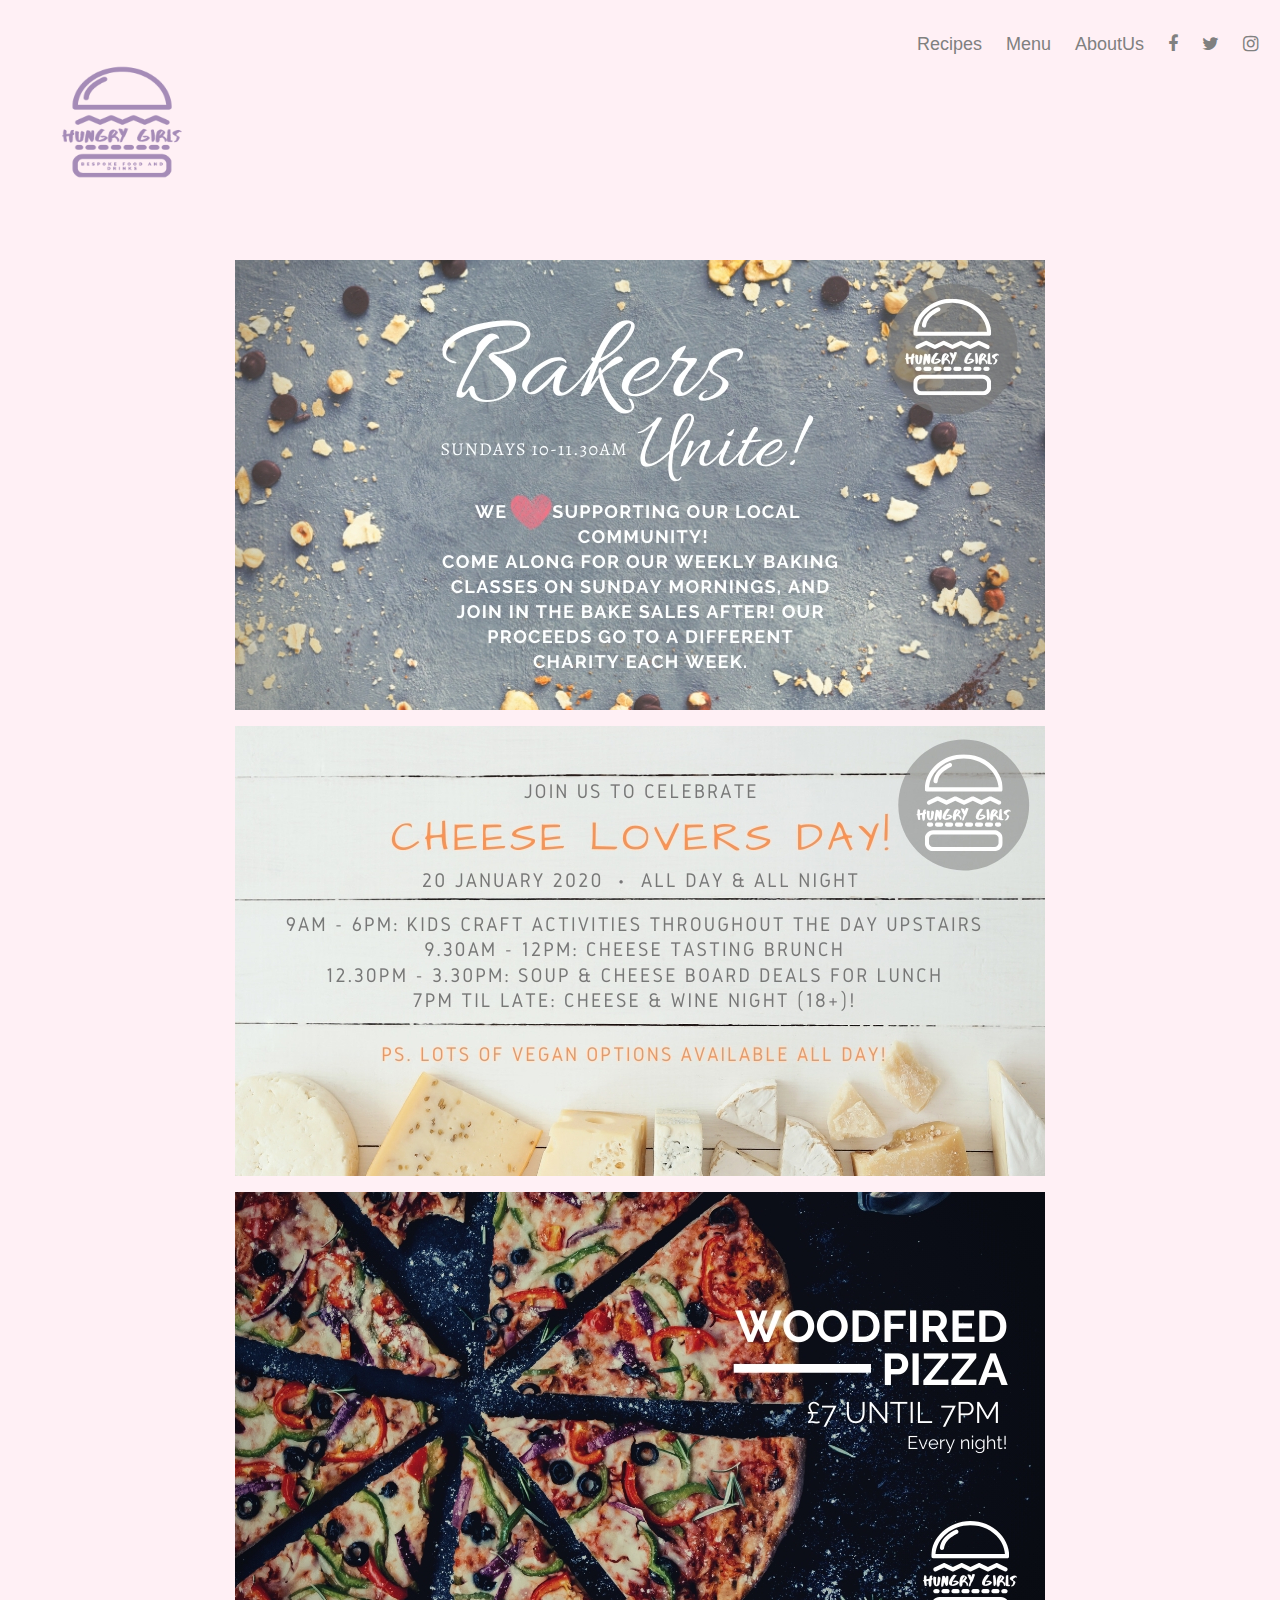
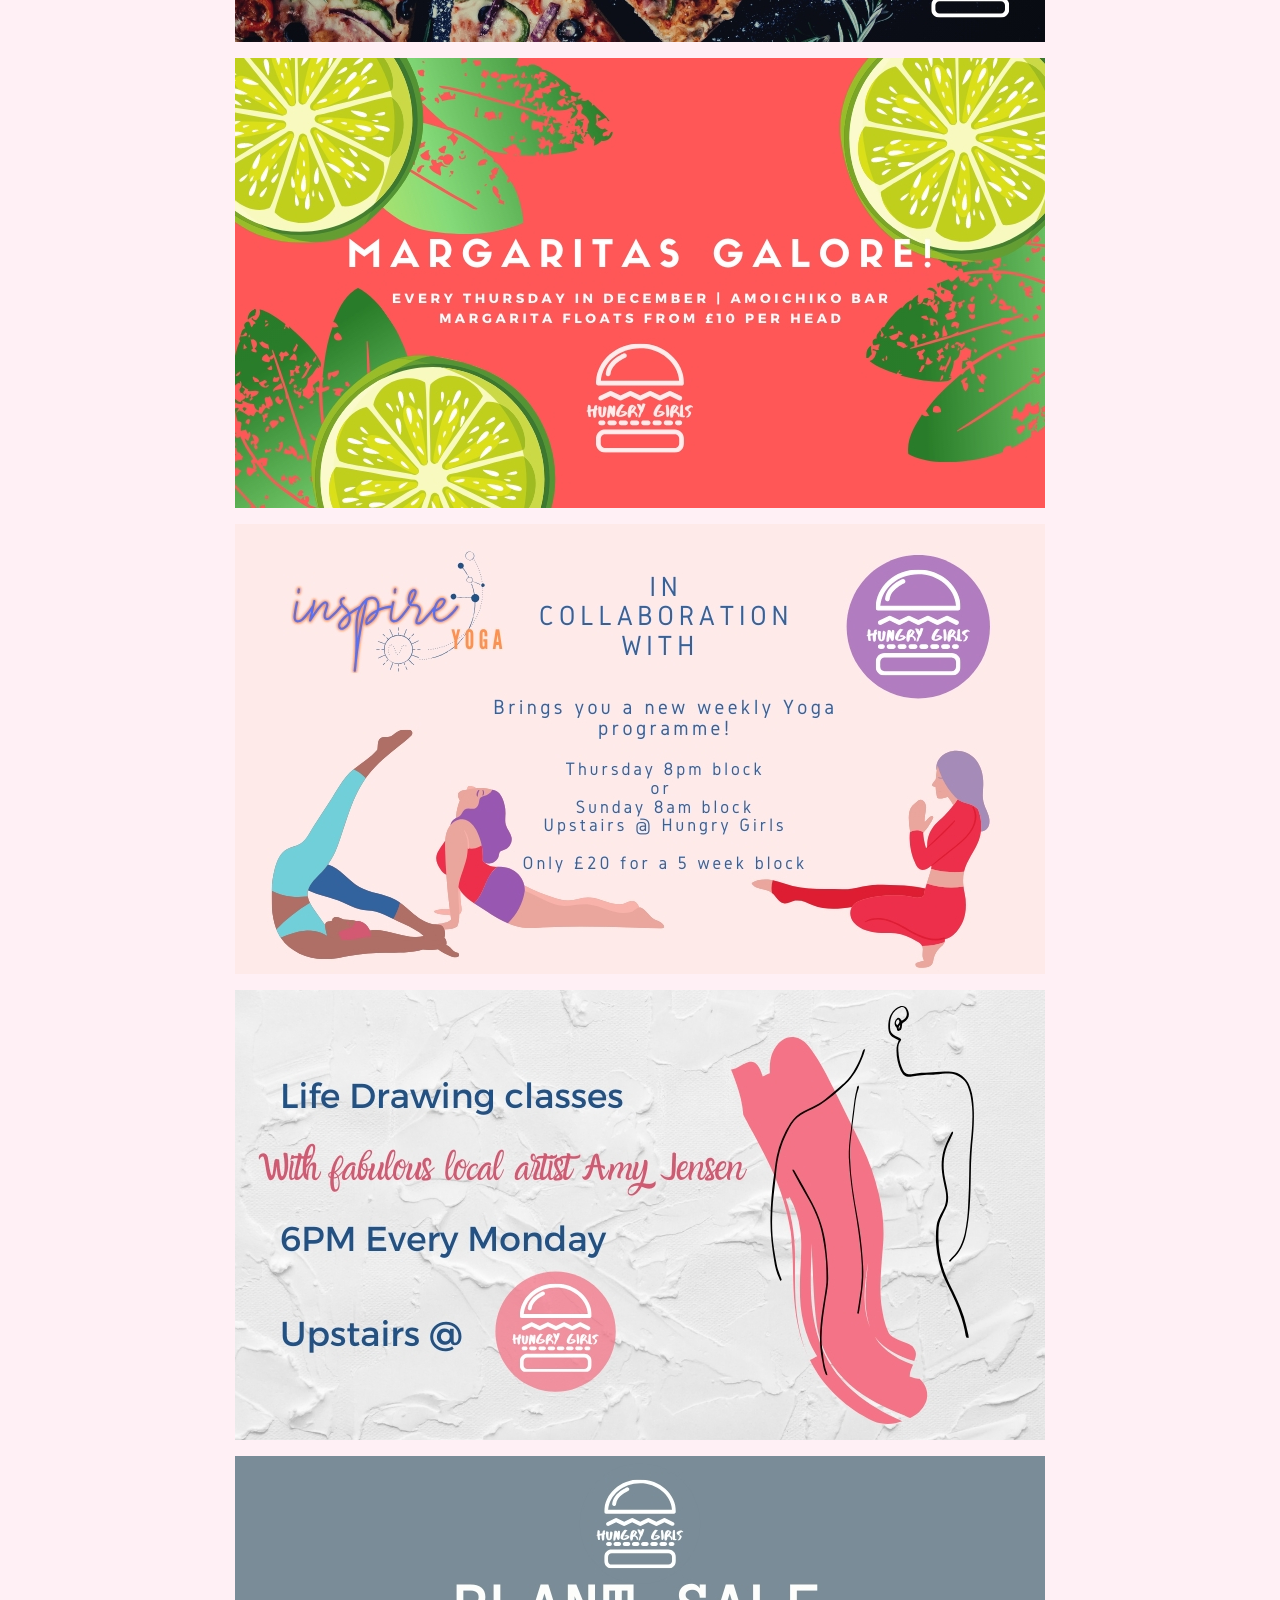
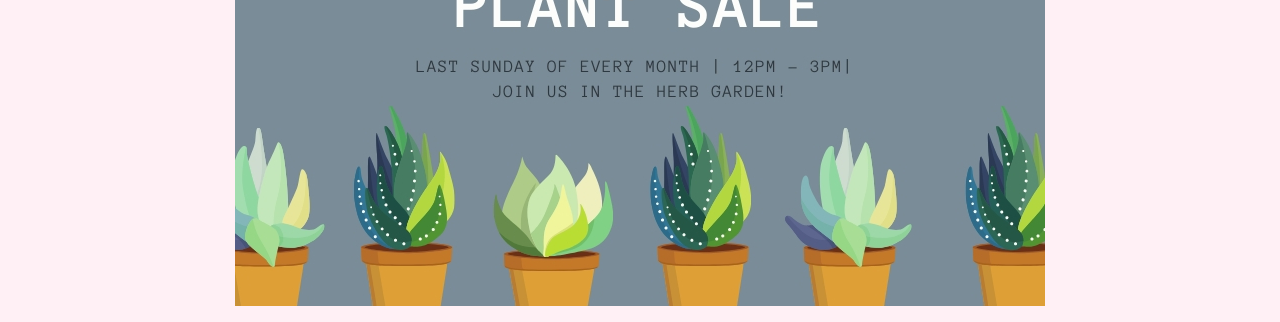
==== index.html @ 6736bfa8 "Update index.html" ====
<html>
<head>
<link rel="stylesheet" href="https://stackpath.bootstrapcdn.com/bootstrap/4.3.1/css/bootstrap.min.css" integrity="sha384-ggOyR0iXCbMQv3Xipma34MD+dH/1fQ784/j6cY/iJTQUOhcWr7x9JvoRxT2MZw1T" crossorigin="anonymous">
<link rel="stylesheet" href="css/styles.css">
</head>

<link rel="stylesheet" href="https://cdnjs.cloudflare.com/ajax/libs/font-awesome/4.7.0/css/font-awesome.min.css">


<body>

  <div class="header">
    <a href="#default" class="logo"><img src="css/logo.png" alt="logo" width="200" height="180"</a>
    <div class="header-right">
      <a href="recipes.html">Recipes</a>
      <a href="second.html">Menu</a>
      <a href="aboutus.html">AboutUs</a>
      <a href="#" class="fa fa-facebook"></a>
      <a href="#" class="fa fa-twitter"></a>
      <a href="#" class="fa fa-instagram"></a>
    </div>
  </div>





  <p></p>
    <img src="css/index1.jpg" alt="advertisment" width="810" height="450" style="display:block; margin-left: auto; margin-right: auto;">
    <p></p>
    <img src="css/index2.jpg" alt="event" width="810" height="450" style="display:block; margin-left: auto; margin-right: auto;">
    <p></p>
    <img src="css/index4.jpg" alt="event" width="810" height="450" style="display:block; margin-left: auto; margin-right: auto;">
    <p></p>
    <img src="css/index5.jpg" alt="event" width="810" height="450" style="display:block; margin-left: auto; margin-right: auto;">
    <p></p>
    <img src="css/index6.jpg" alt="event" width="810" height="450" style="display:block; margin-left: auto; margin-right: auto;">
    <p></p>
    <img src="css/index7.jpg" alt="event" width="810" height="450" style="display:block; margin-left: auto; margin-right: auto;">
    <p></p>
    <img src="css/index8.jpg" alt="event" width="810" height="450" style="display:block; margin-left: auto; margin-right: auto;">
    <p></p>





</body>
</html>
---- css/styles.css ----
.header {
    overflow: hidden;
    background-color: lavenderblush;
    padding: 20px 10px;
  }

  .center {
  display: block;
  margin-left: auto;
  margin-right: auto;
  width: 100%;
}

  .header a {
    float: left;
    color: grey;
    text-align: center;
    padding: 12px;
    text-decoration: none;
    font-size: 18px;
    line-height: 25px;
    border-radius: 4px;
  }

  .header a.logo {
    font-size: 25px;
    font-weight: bold;
  }

  .header a:hover {
    background-color: #ddd;
    color: grey;
  }

  .header a.active {
    background-color: dodgerblue;
    color: white;
  }

  .header-right {
    float: right;
  }

  @media screen and (max-width: 500px) {
    .header a {
      float: none;
      display: block;
      text-align: center;
    }

    .header-right {
      float: none;
    }
  }




  body {
    color:lavenderblush;
    background-color:lavenderblush;
    margin: 0;
    font-family: Arial, Helvetica, sans-serif;
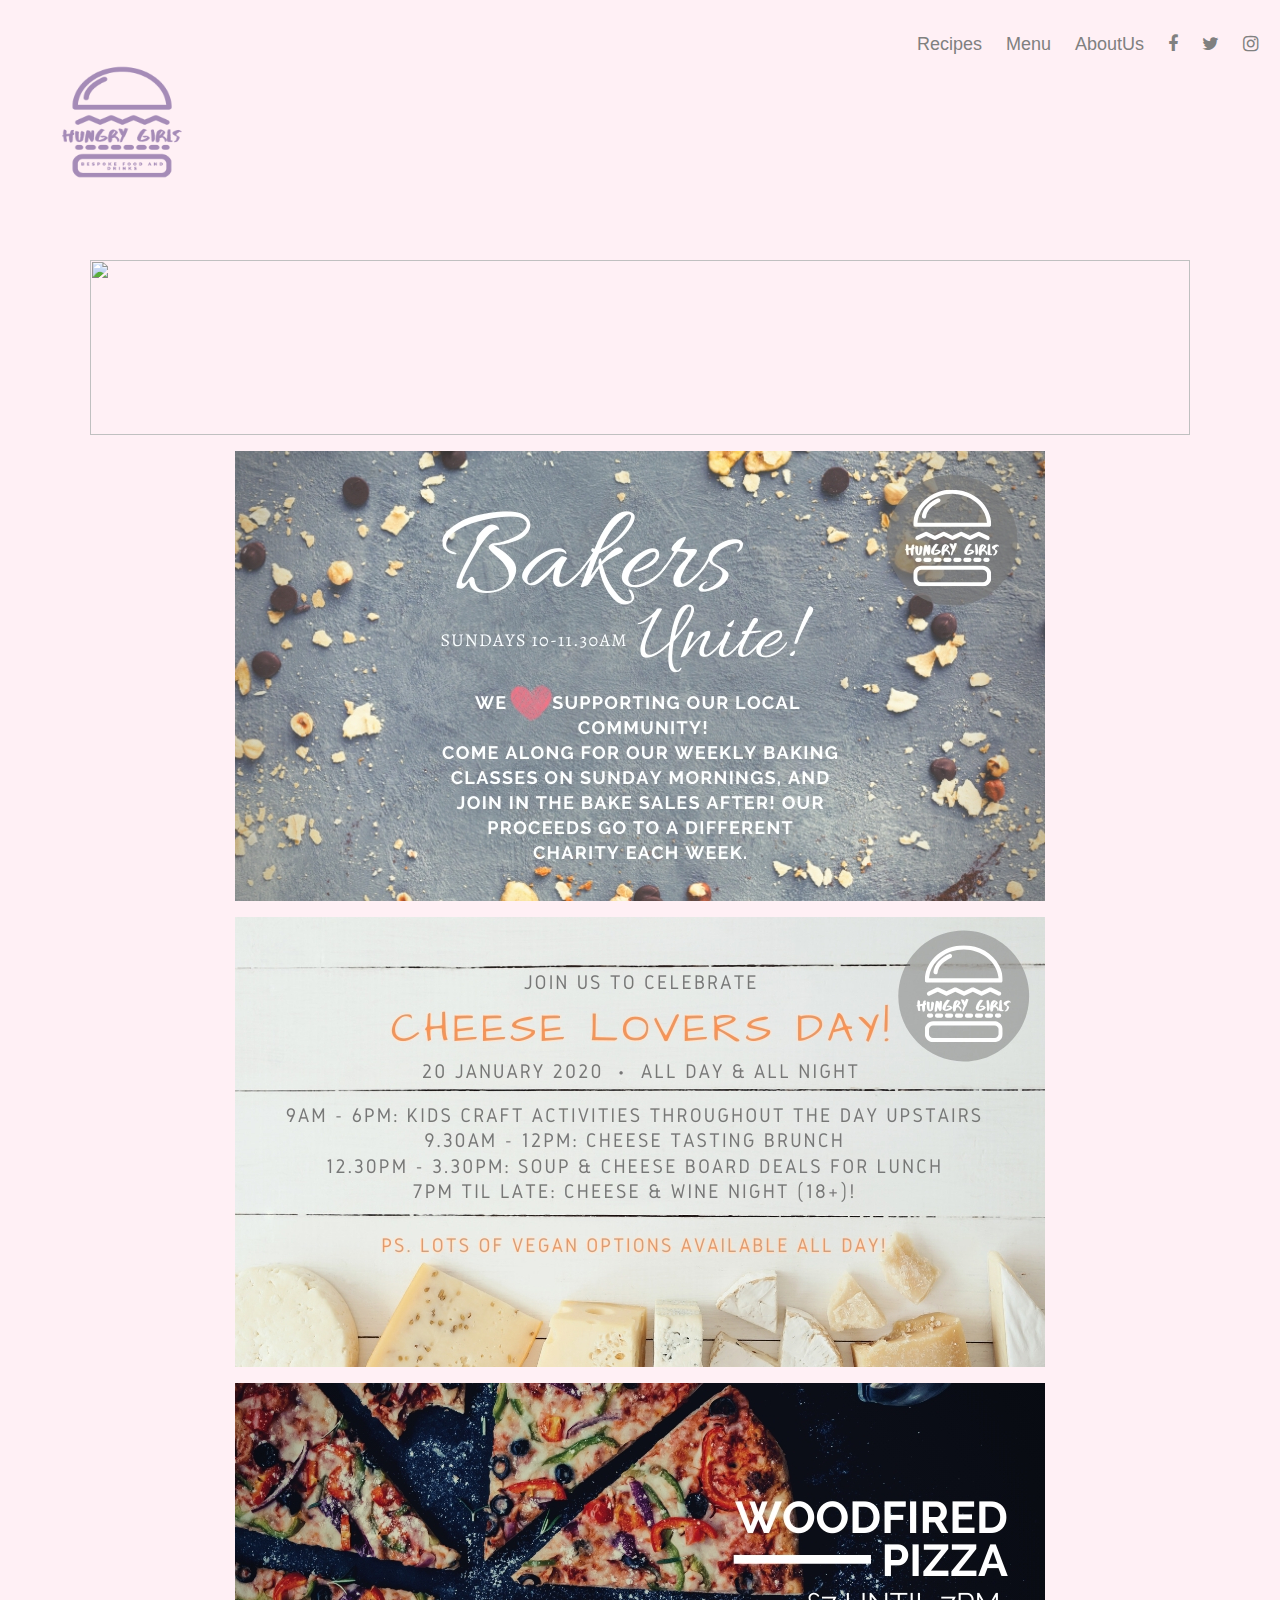
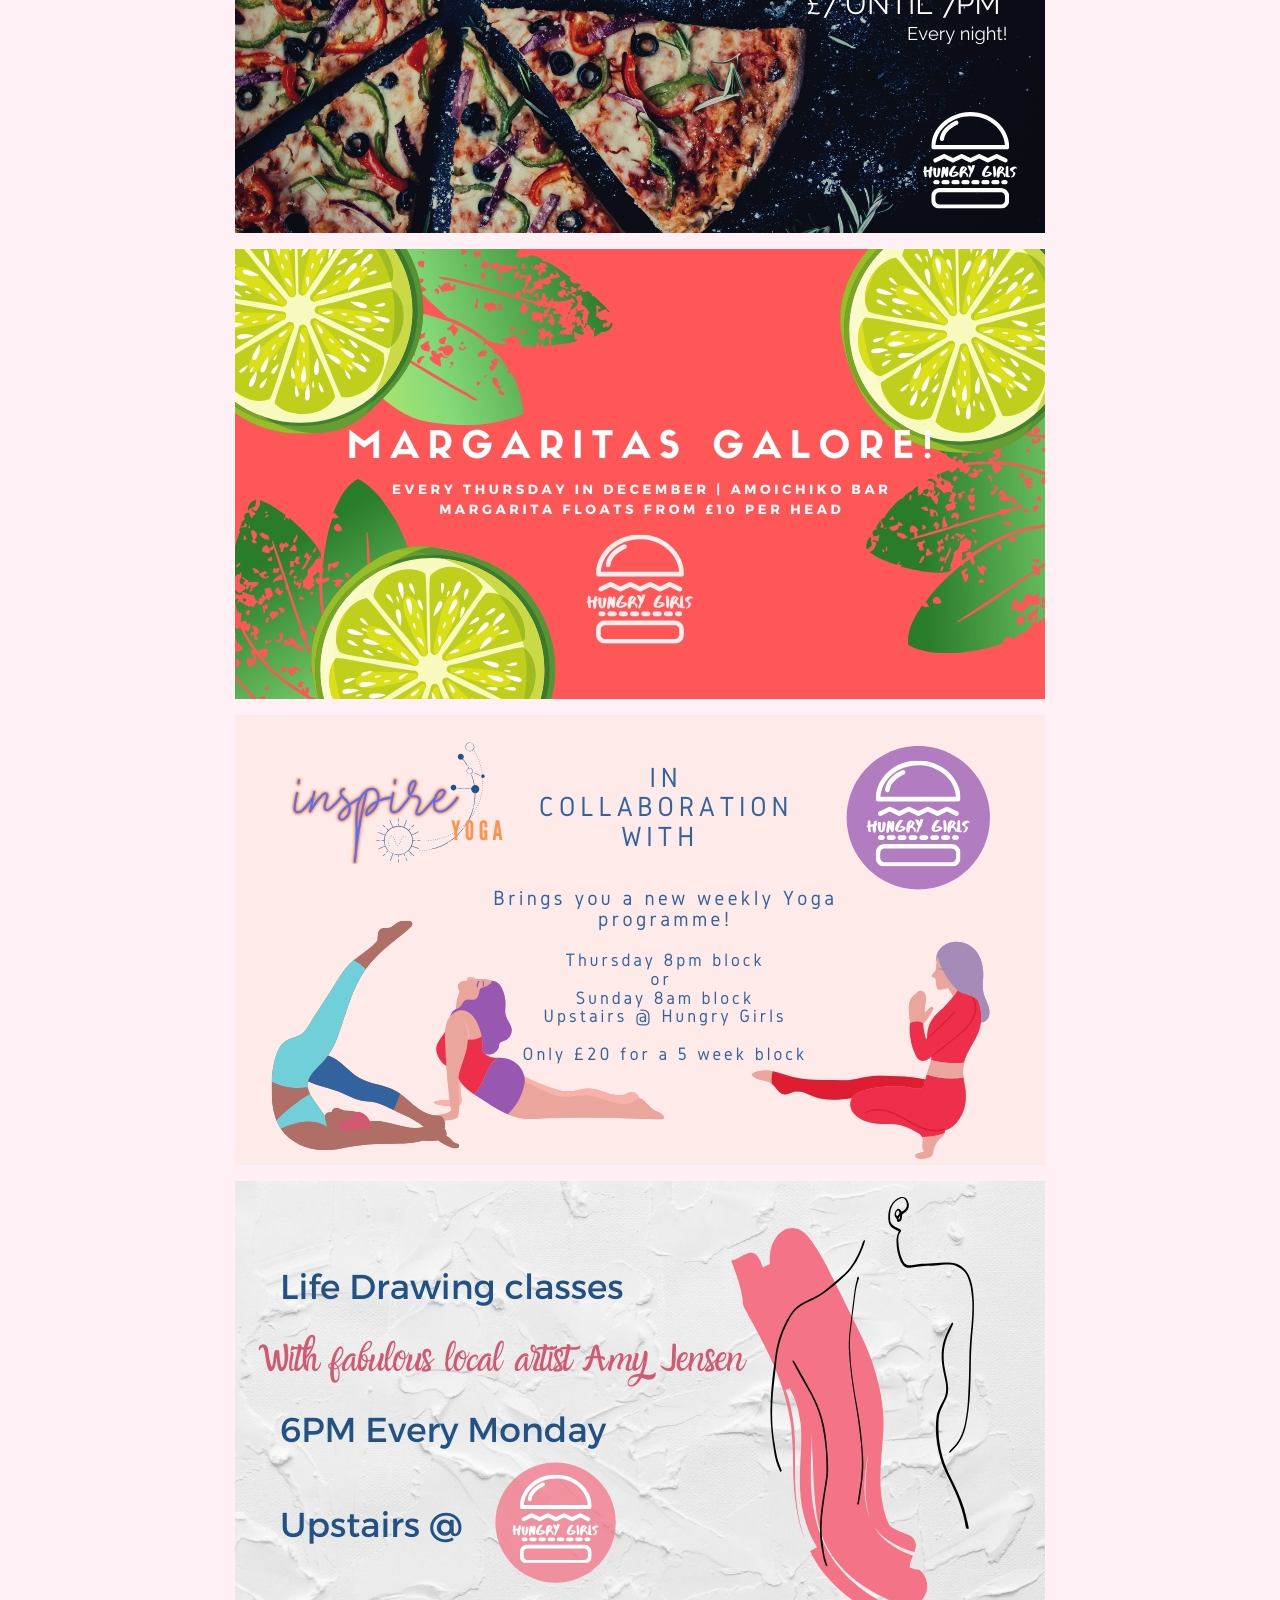
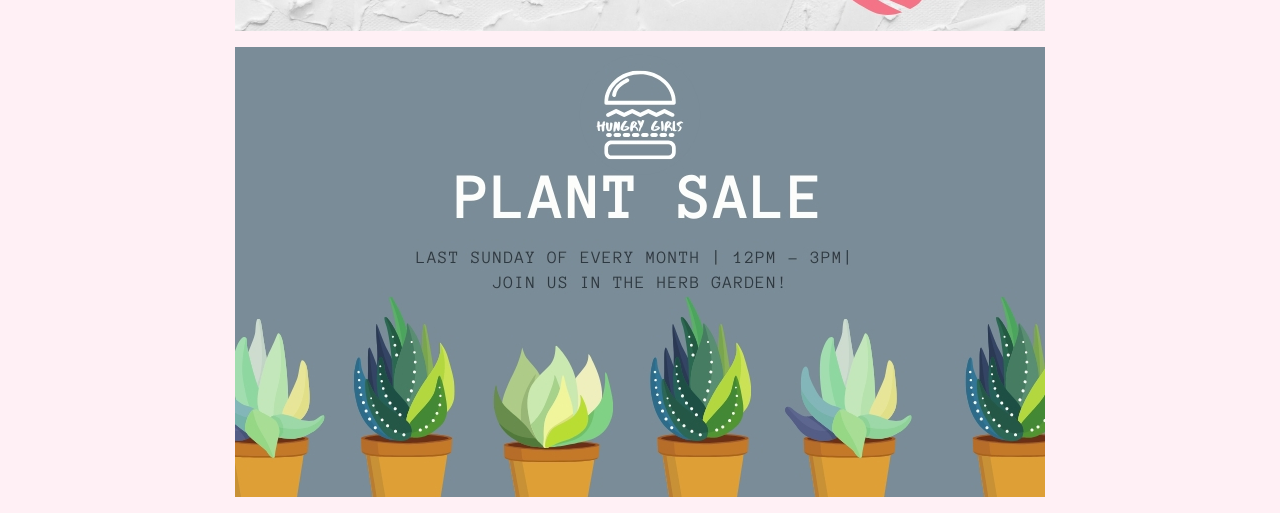
==== commit 1ec46dc5: "Update index.html" ====
--- a/index.html
+++ b/index.html
@@ -23,8 +23,8 @@
 
 
 
-
-
+<p></p>
+  <img src="Hungry Girls Banner.jpg" alt="advertisment" width="1100" height="175" style="display:block; margin-left: auto; margin-right: auto;">
   <p></p>
     <img src="css/index1.jpg" alt="advertisment" width="810" height="450" style="display:block; margin-left: auto; margin-right: auto;">
     <p></p>
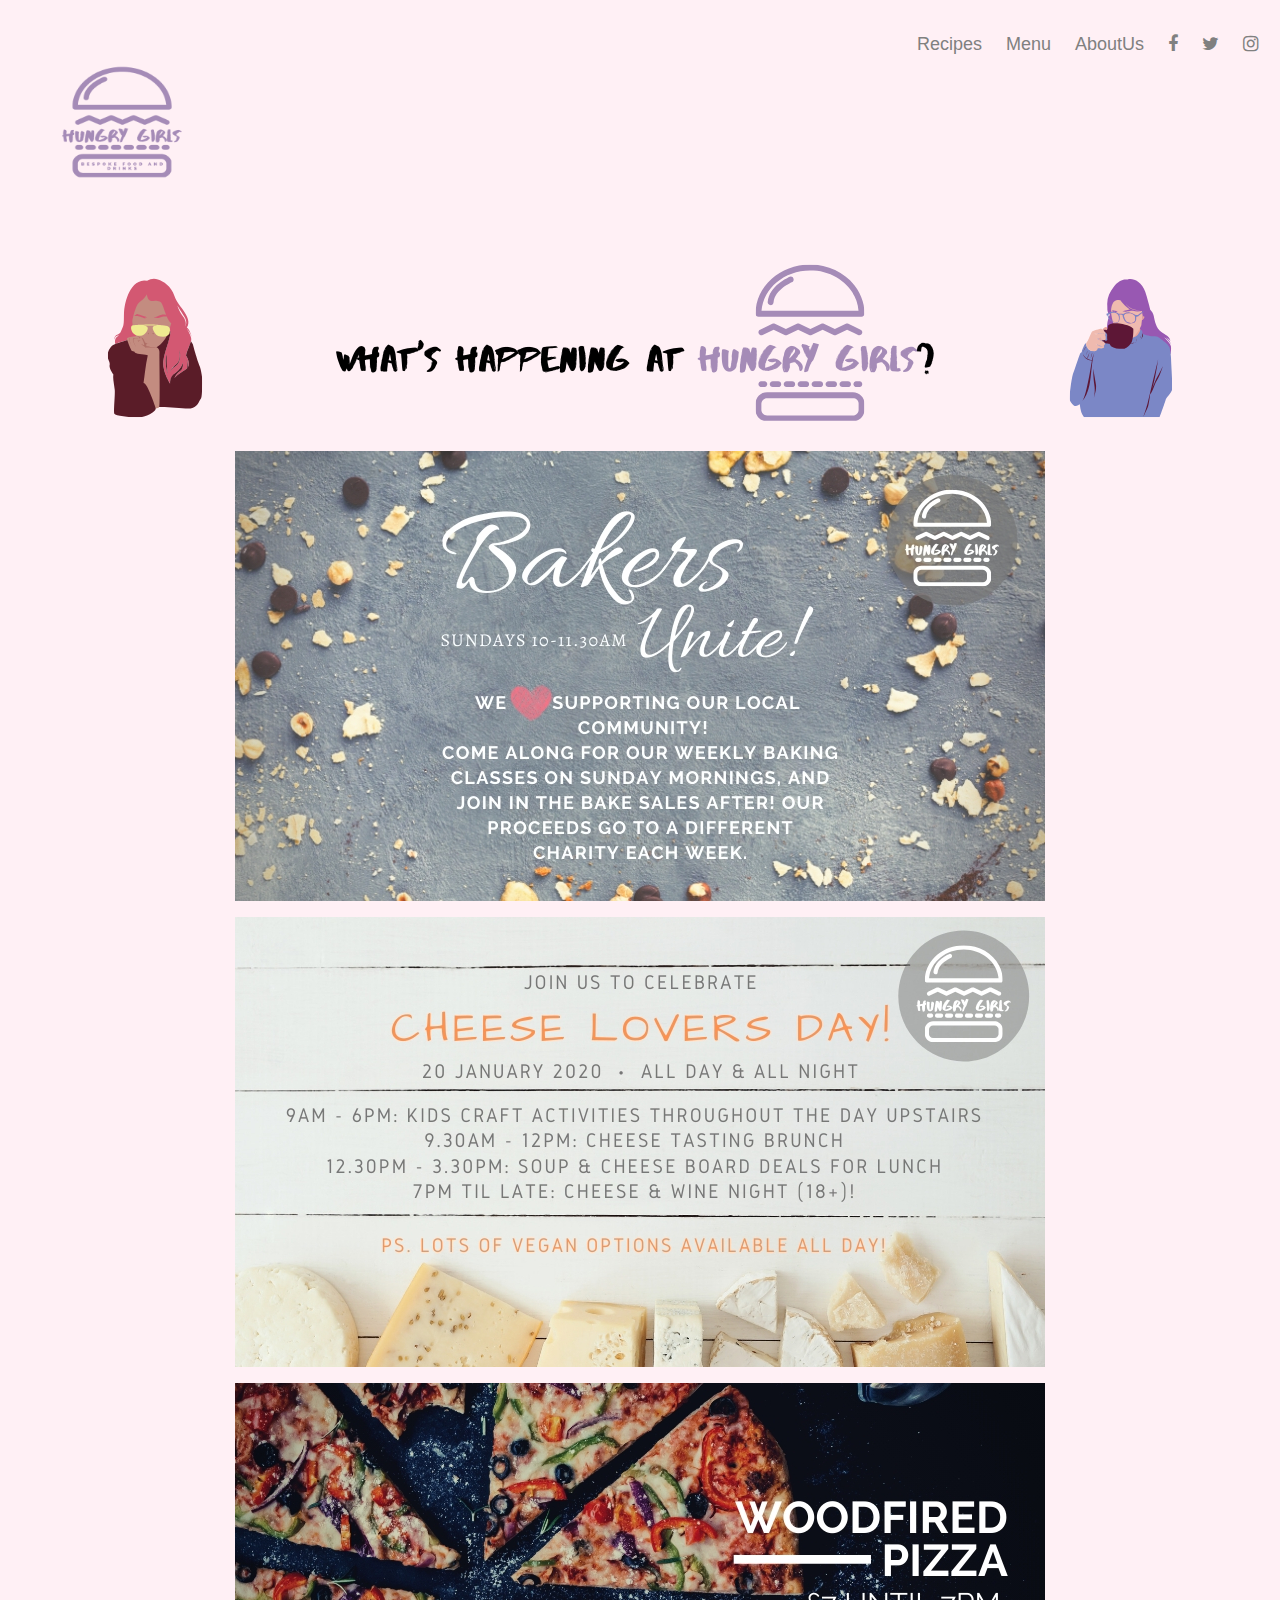
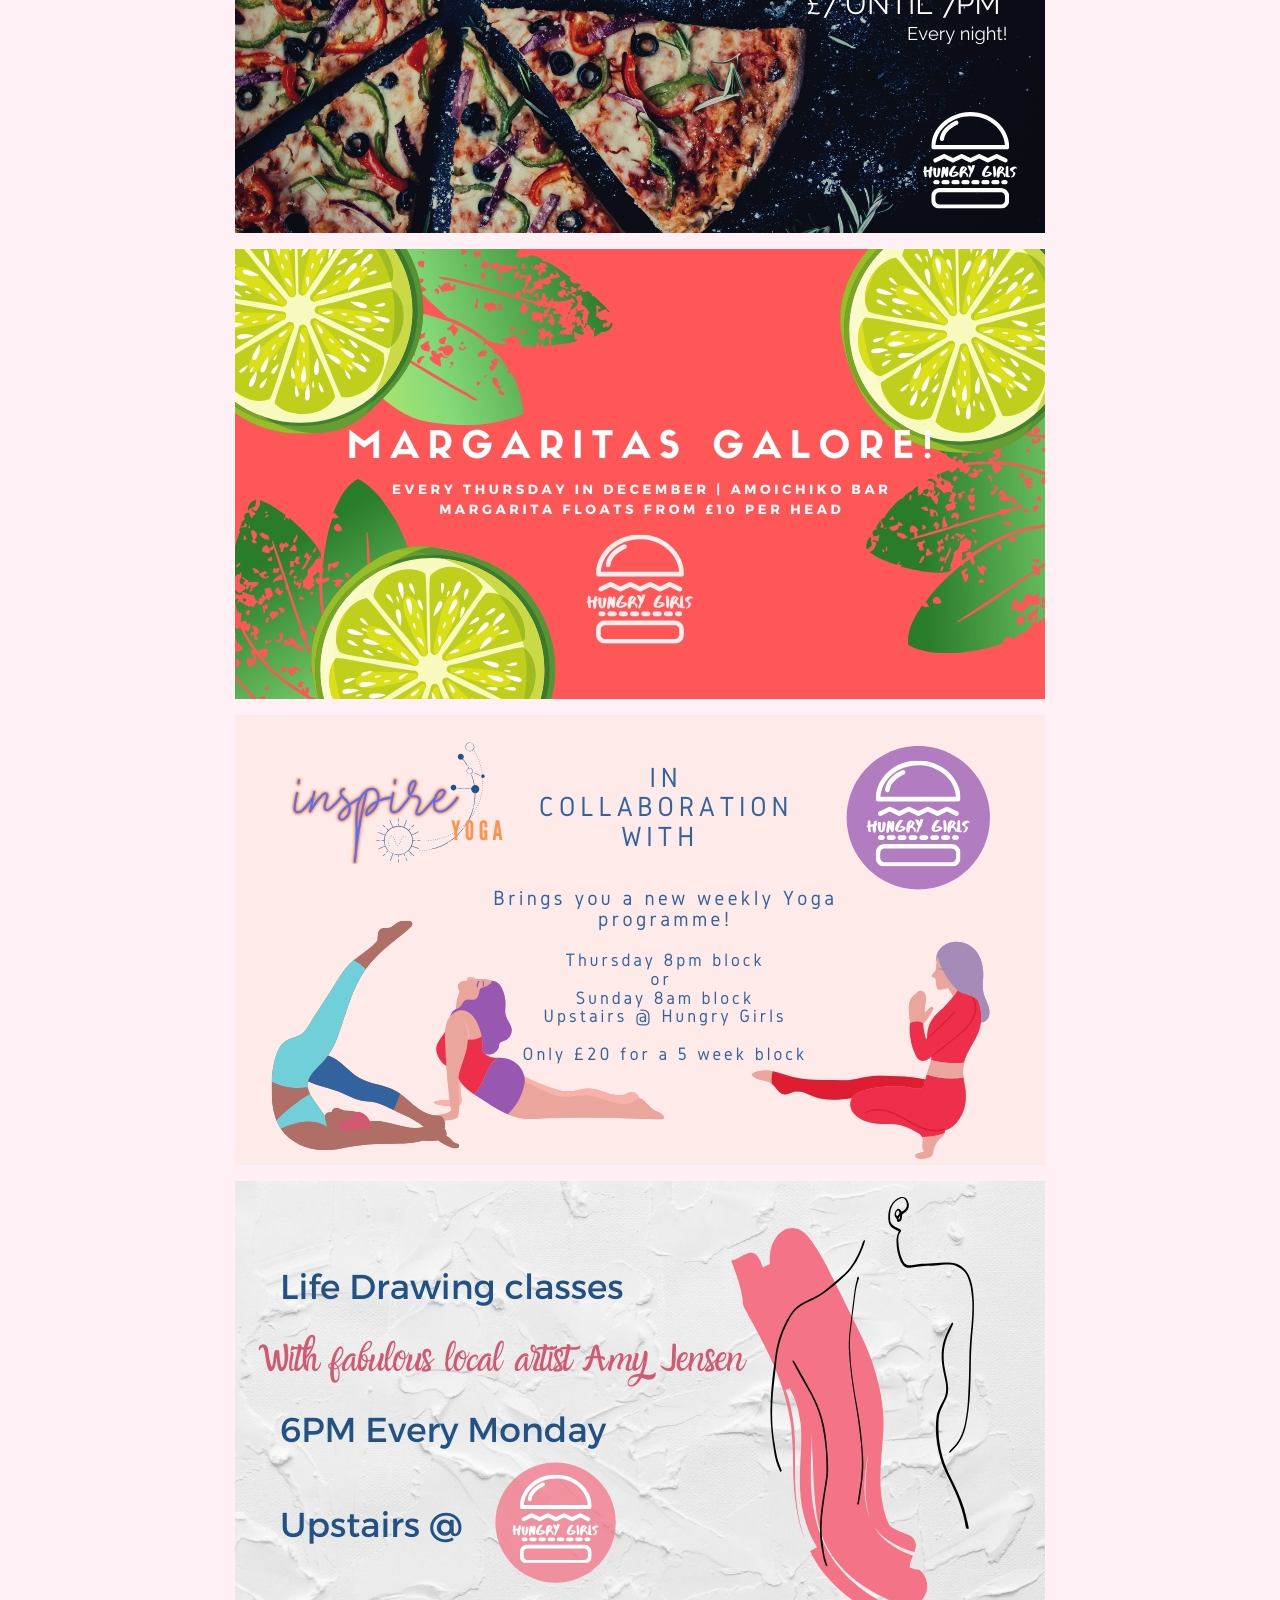
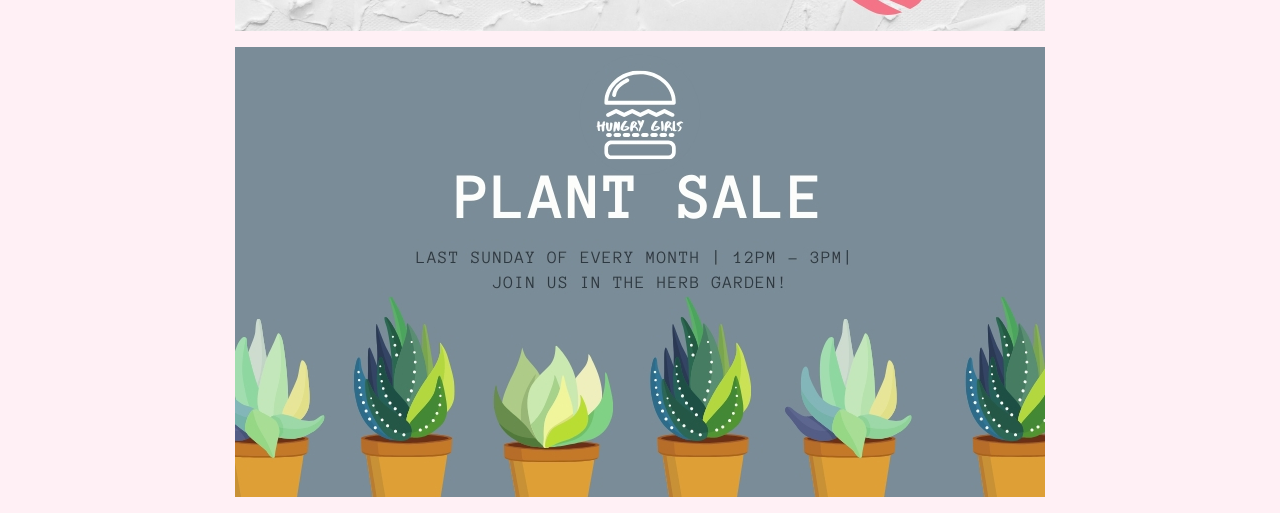
==== commit 19163986: "Update index.html" ====
--- a/index.html
+++ b/index.html
@@ -24,7 +24,7 @@
 
 
 <p></p>
-  <img src="Hungry Girls Banner.jpg" alt="advertisment" width="1100" height="175" style="display:block; margin-left: auto; margin-right: auto;">
+  <img src="css/Banner.png" alt="advertisment" width="1100" height="175" style="display:block; margin-left: auto; margin-right: auto;">
   <p></p>
     <img src="css/index1.jpg" alt="advertisment" width="810" height="450" style="display:block; margin-left: auto; margin-right: auto;">
     <p></p>
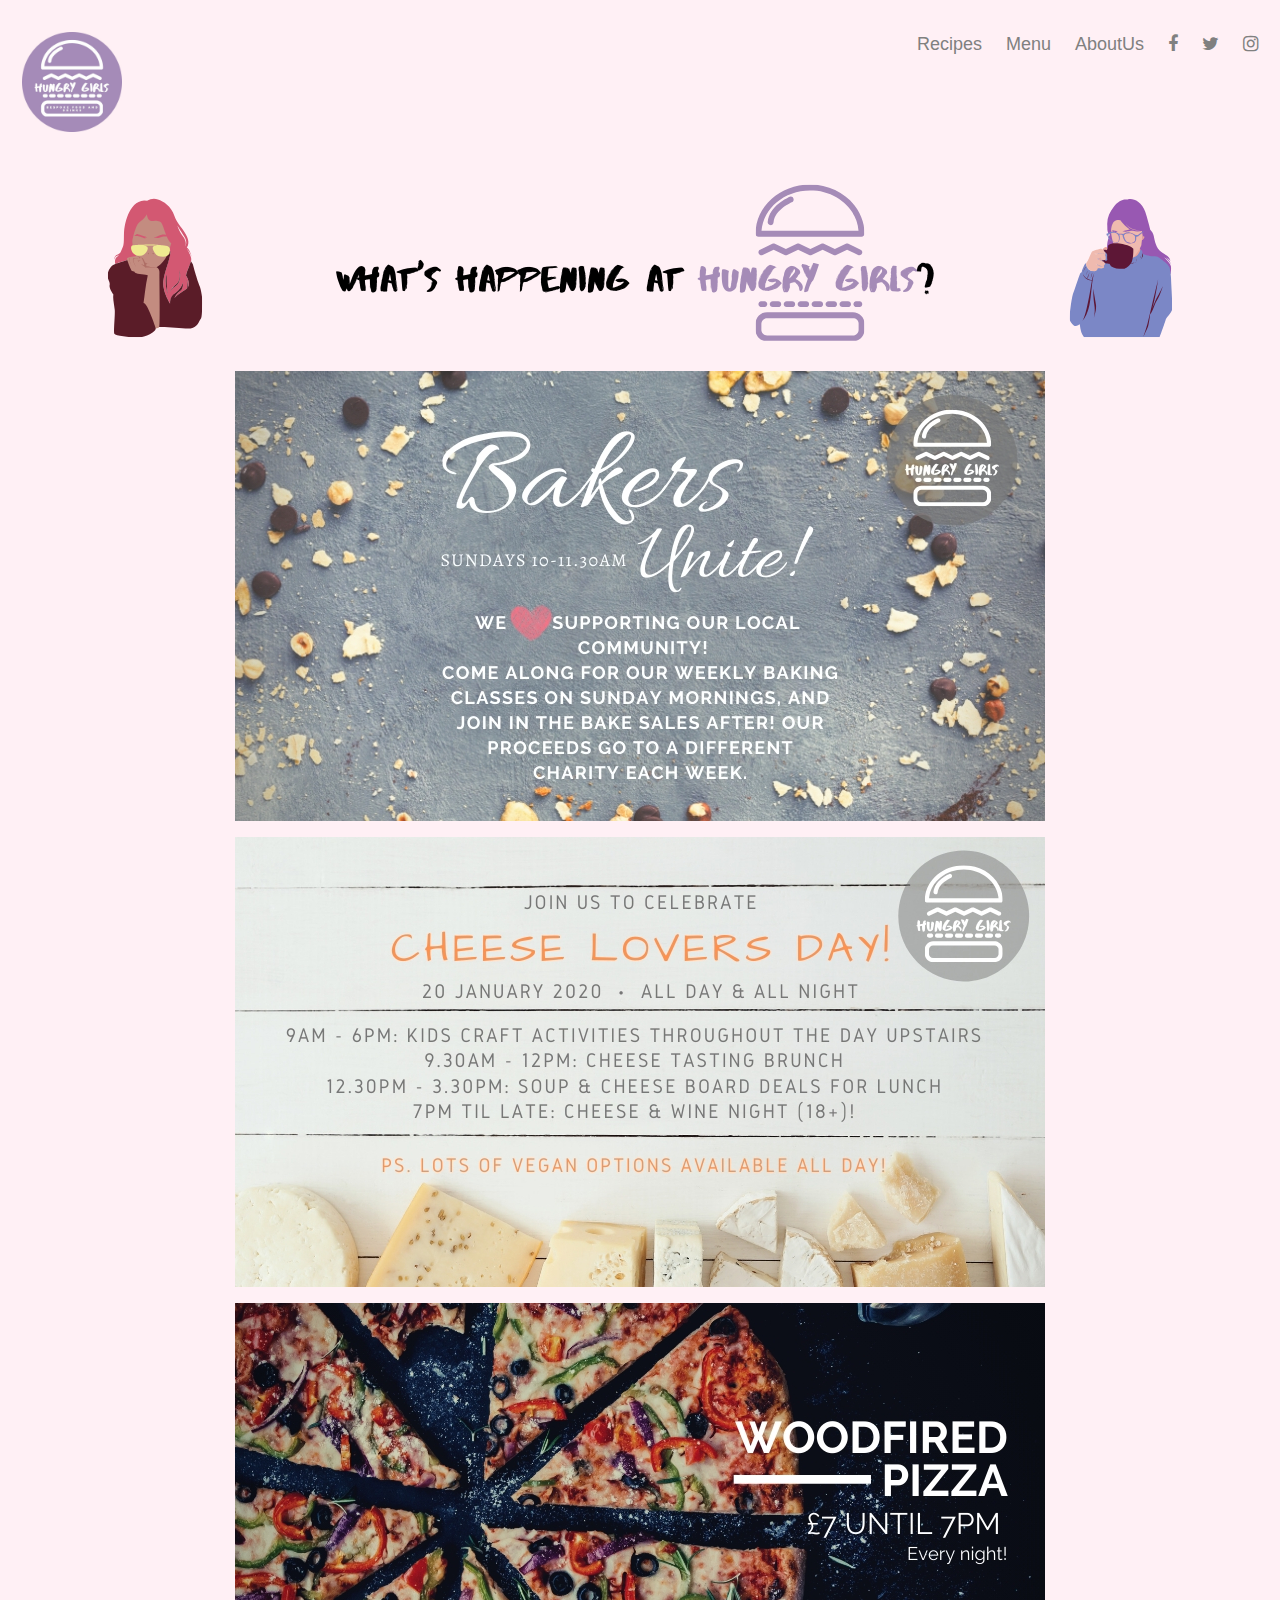
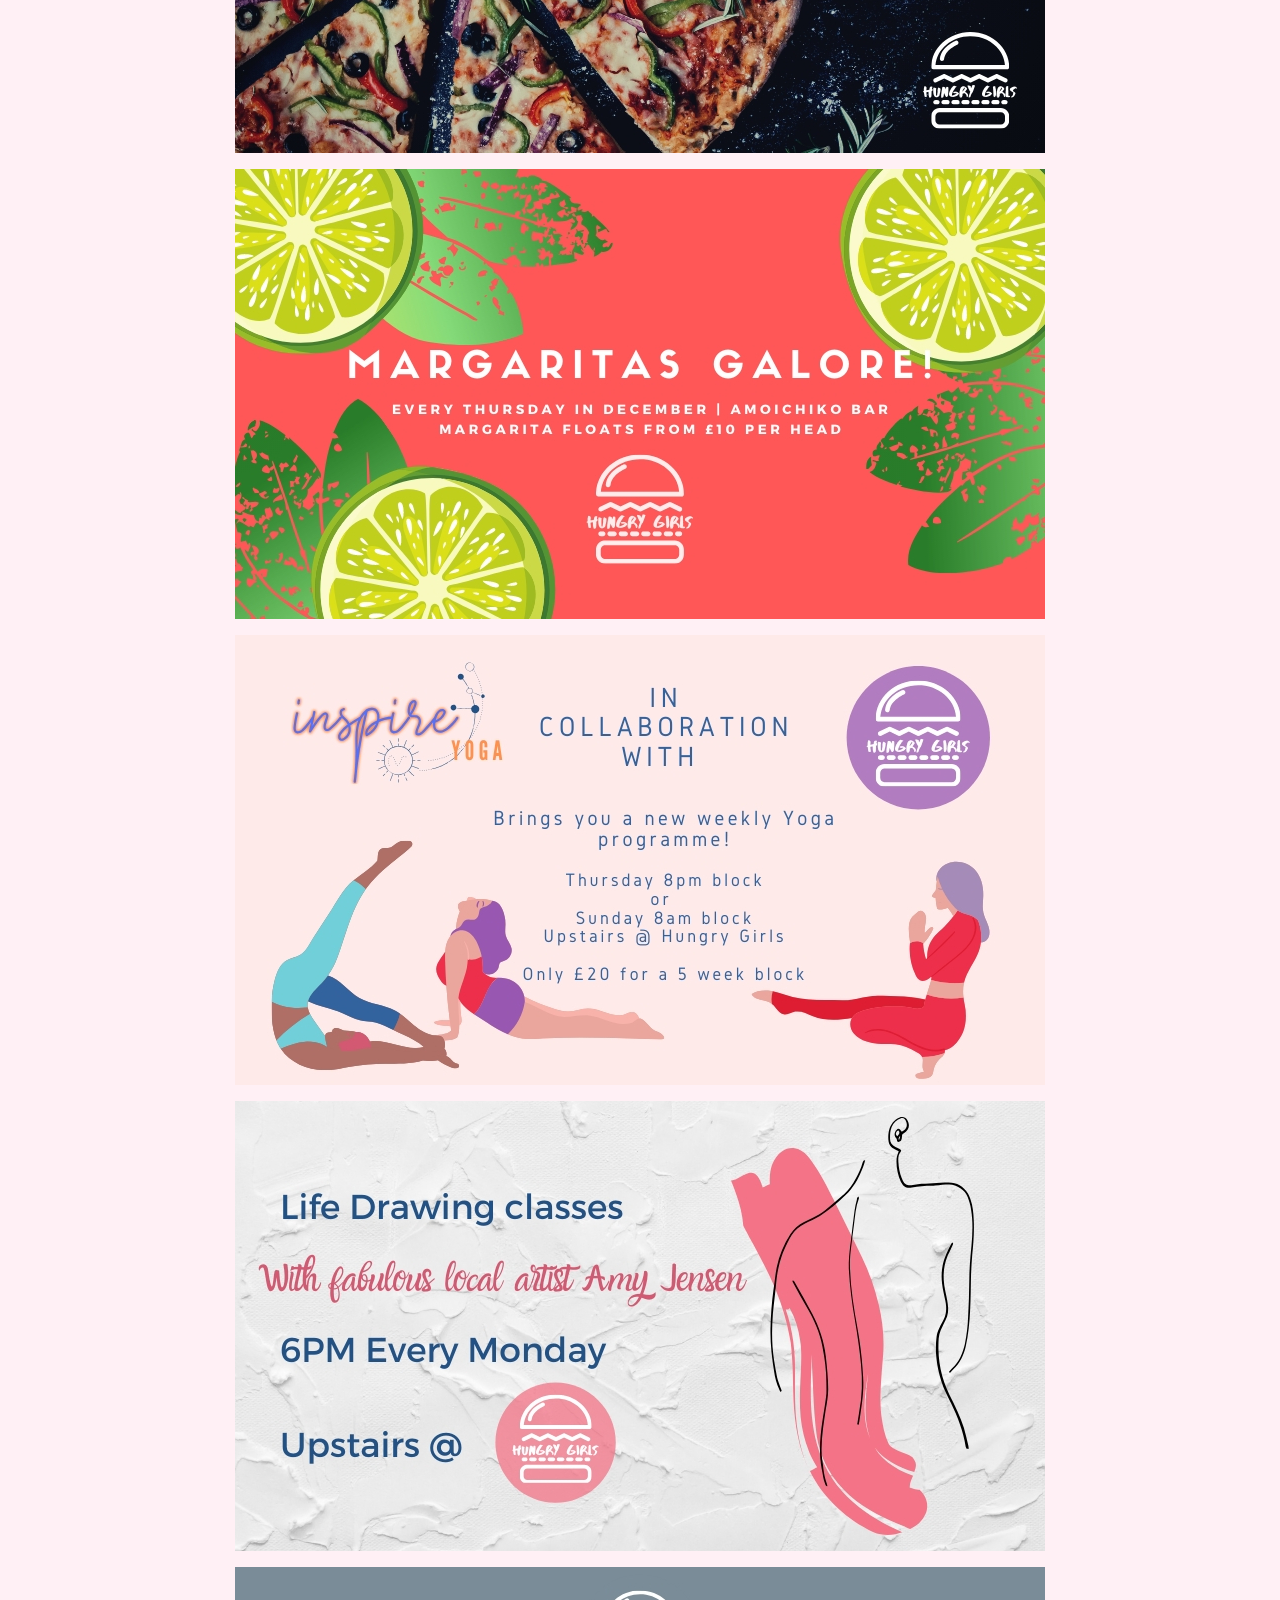
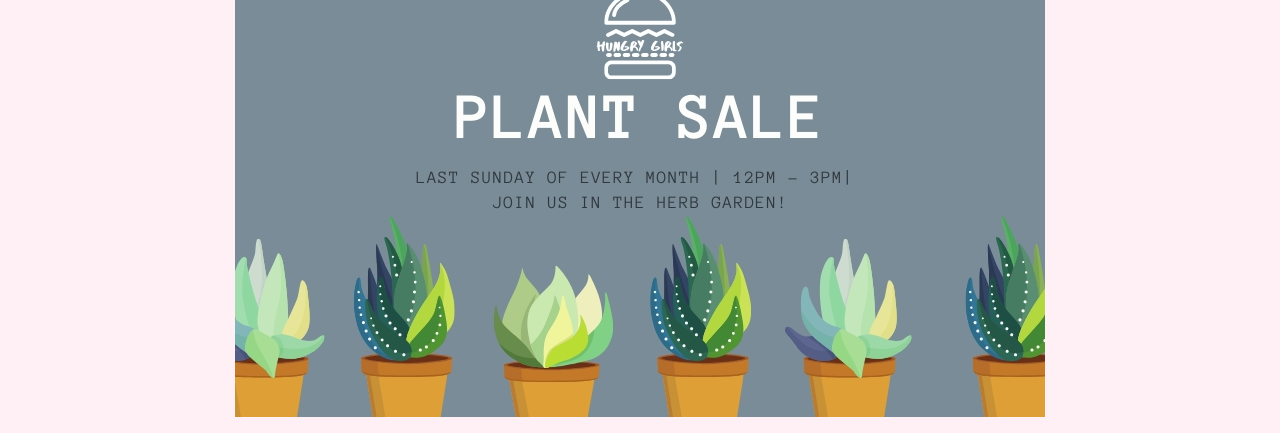
==== commit d6bcaad6: "Update index.html" ====
--- a/index.html
+++ b/index.html
@@ -10,7 +10,7 @@
 <body>
 
   <div class="header">
-    <a href="#default" class="logo"><img src="css/logo.png" alt="logo" width="200" height="180"</a>
+    <a href="#default" class="logo"><img src="css/logo.jpg" alt="logo" width="100" height="100"</a>
     <div class="header-right">
       <a href="recipes.html">Recipes</a>
       <a href="second.html">Menu</a>
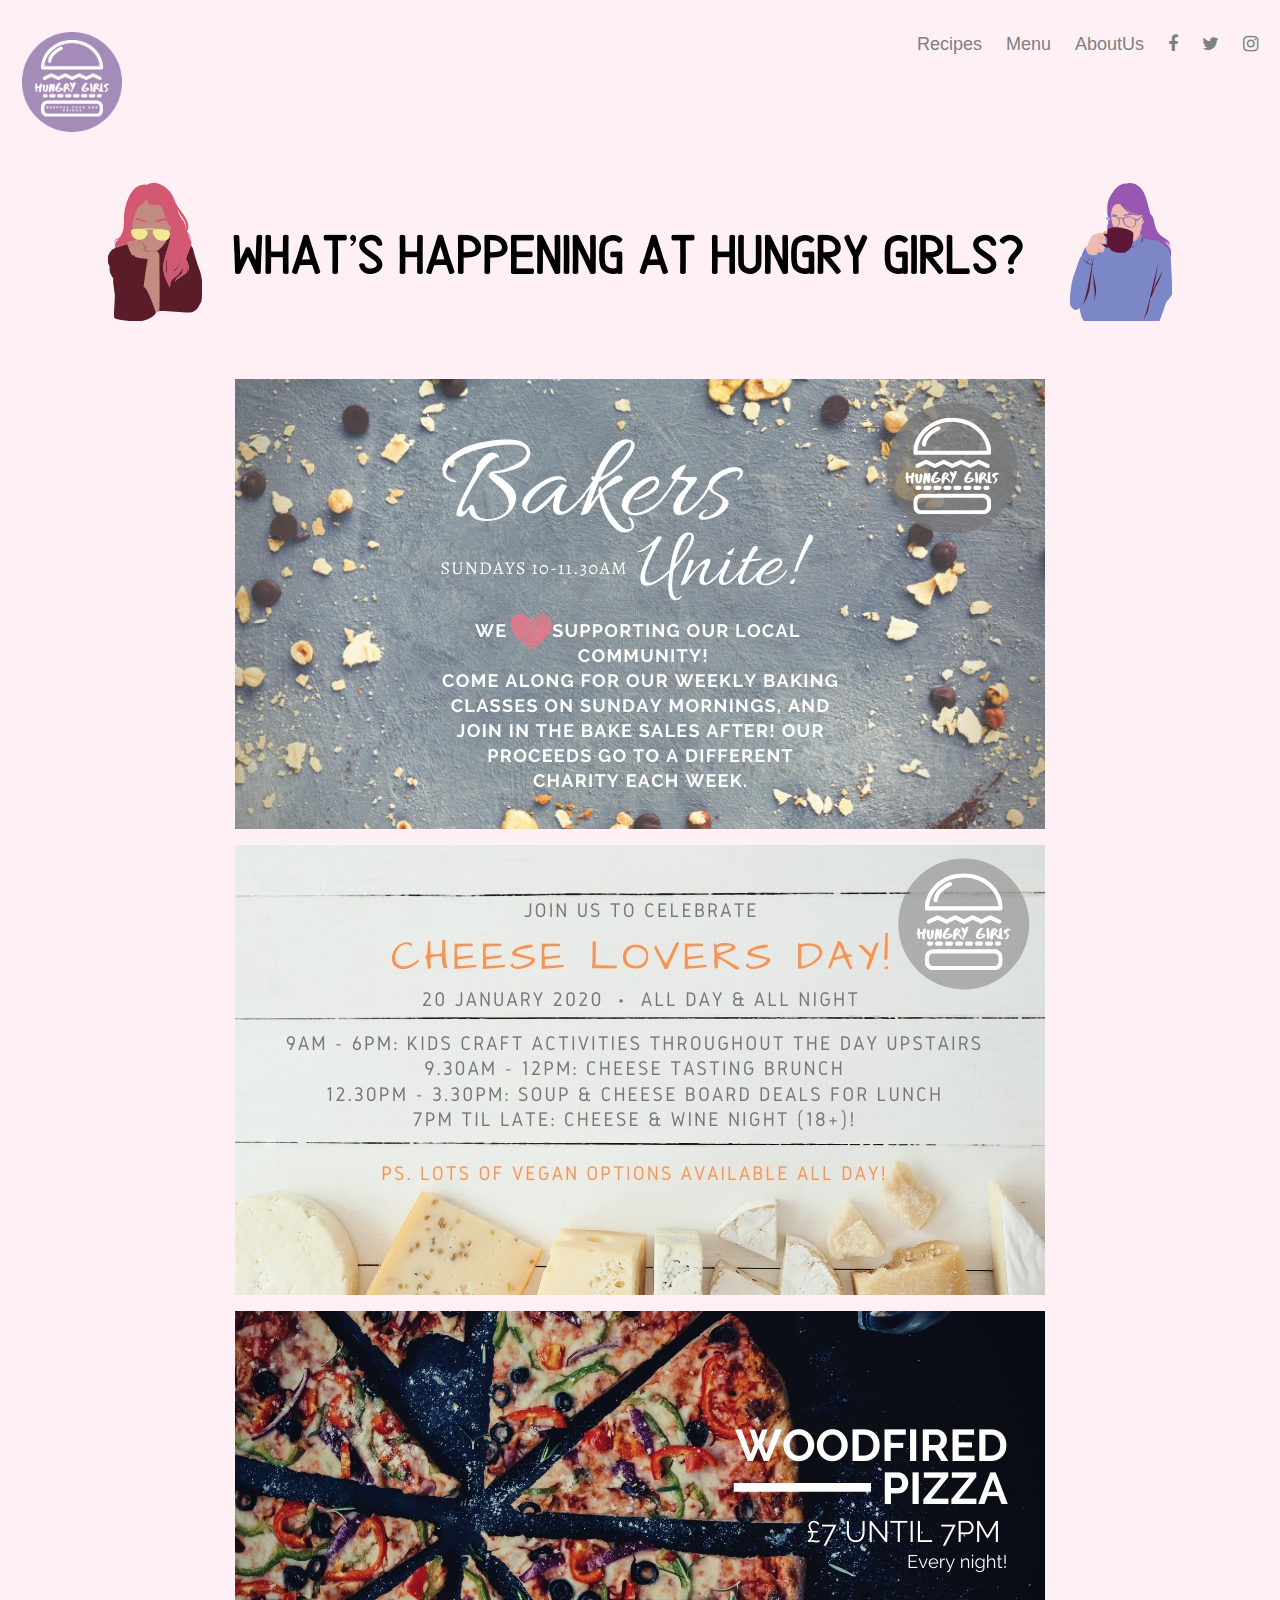
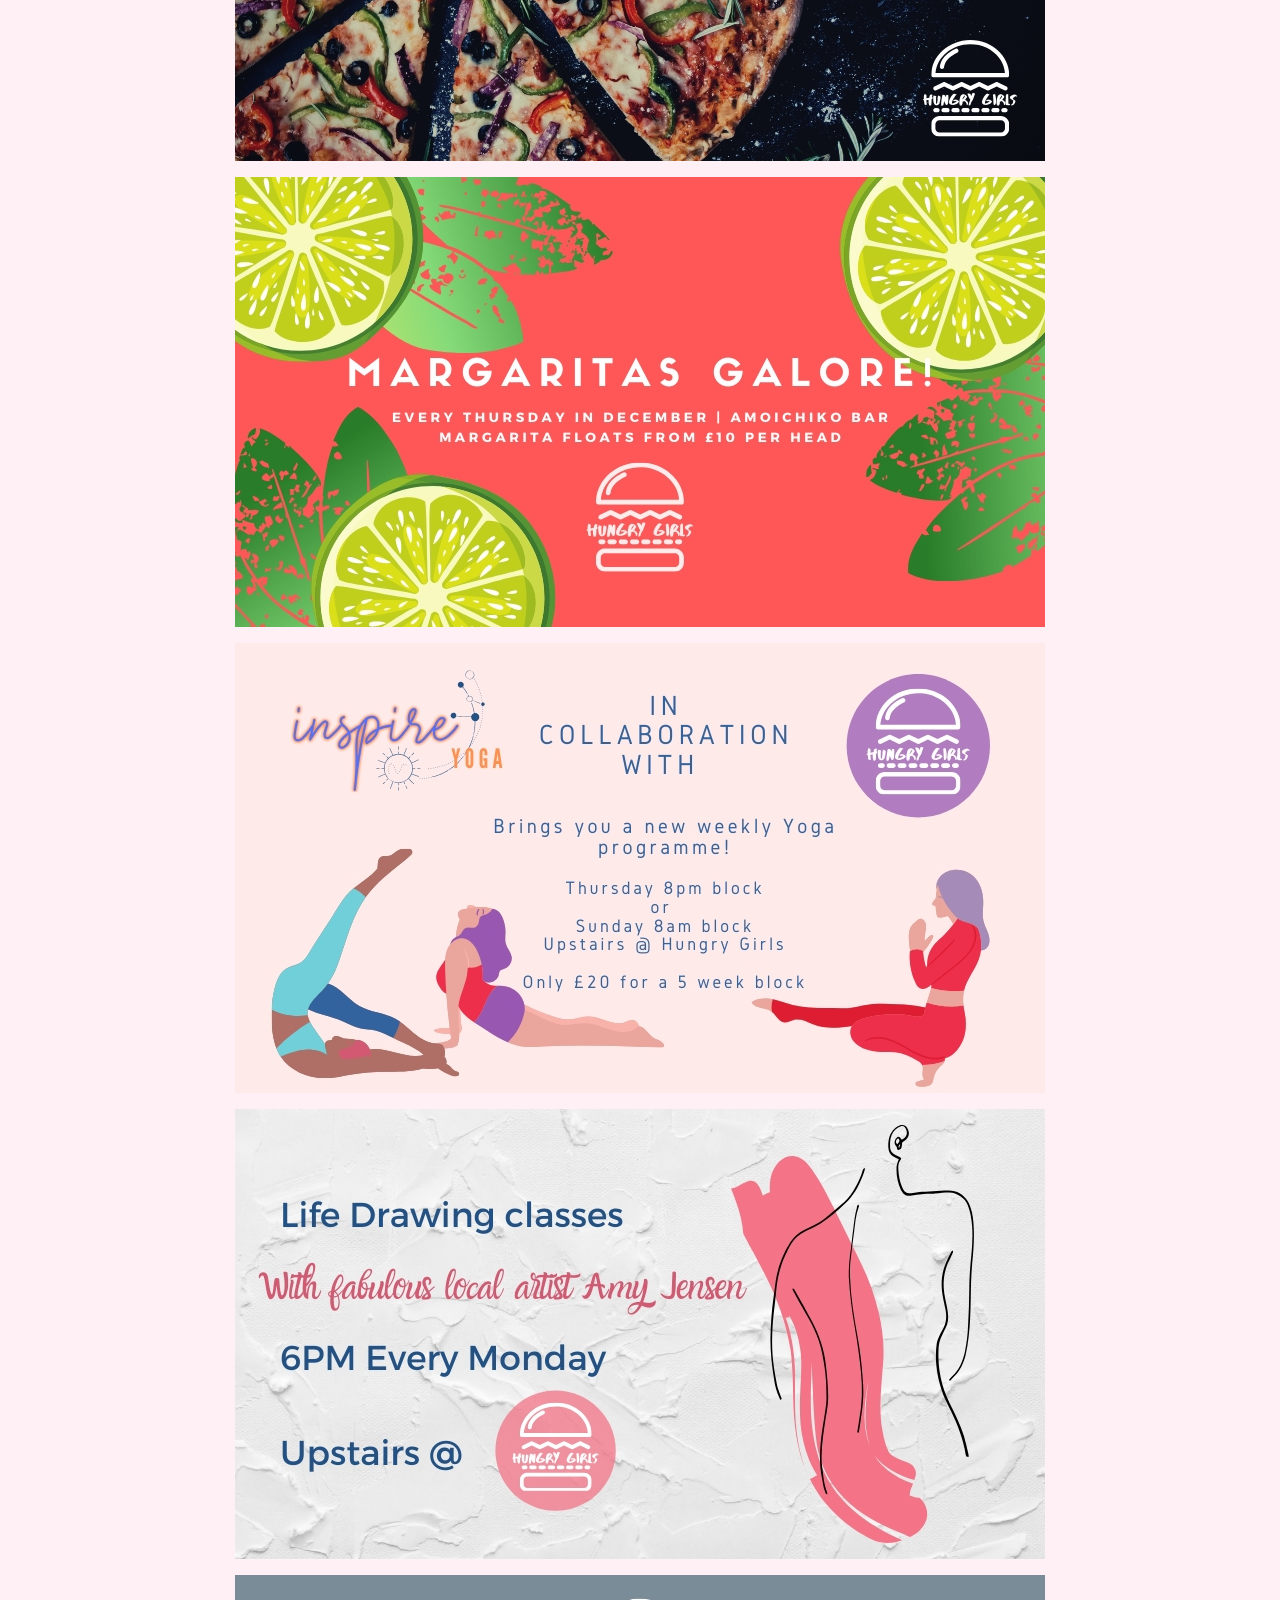
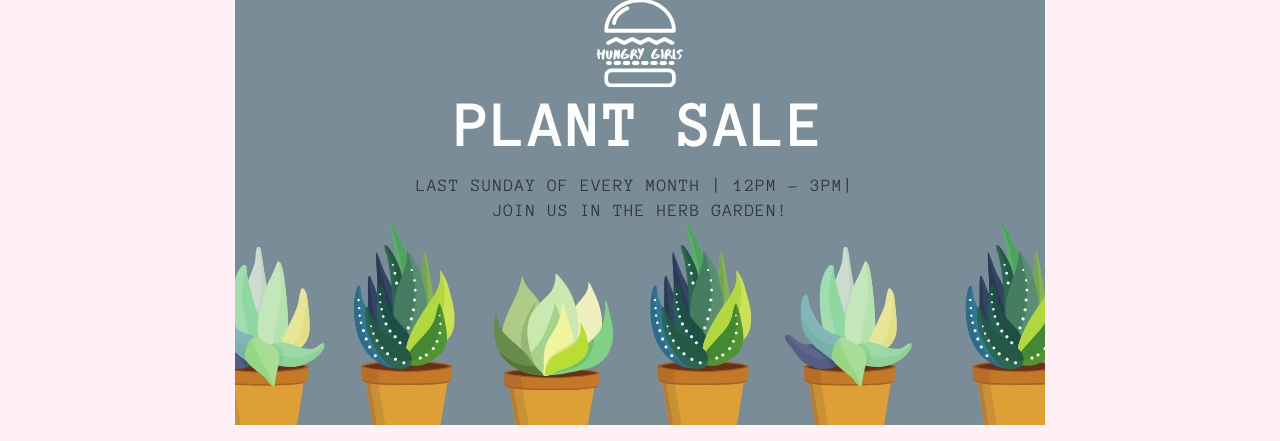
==== commit 1b051bc5: "Update index.html" ====
--- a/index.html
+++ b/index.html
@@ -22,9 +22,8 @@
   </div>
 
 
-
-<p></p>
   <img src="css/Banner.png" alt="advertisment" width="1100" height="175" style="display:block; margin-left: auto; margin-right: auto;">
+  <br>
   <p></p>
     <img src="css/index1.jpg" alt="advertisment" width="810" height="450" style="display:block; margin-left: auto; margin-right: auto;">
     <p></p>
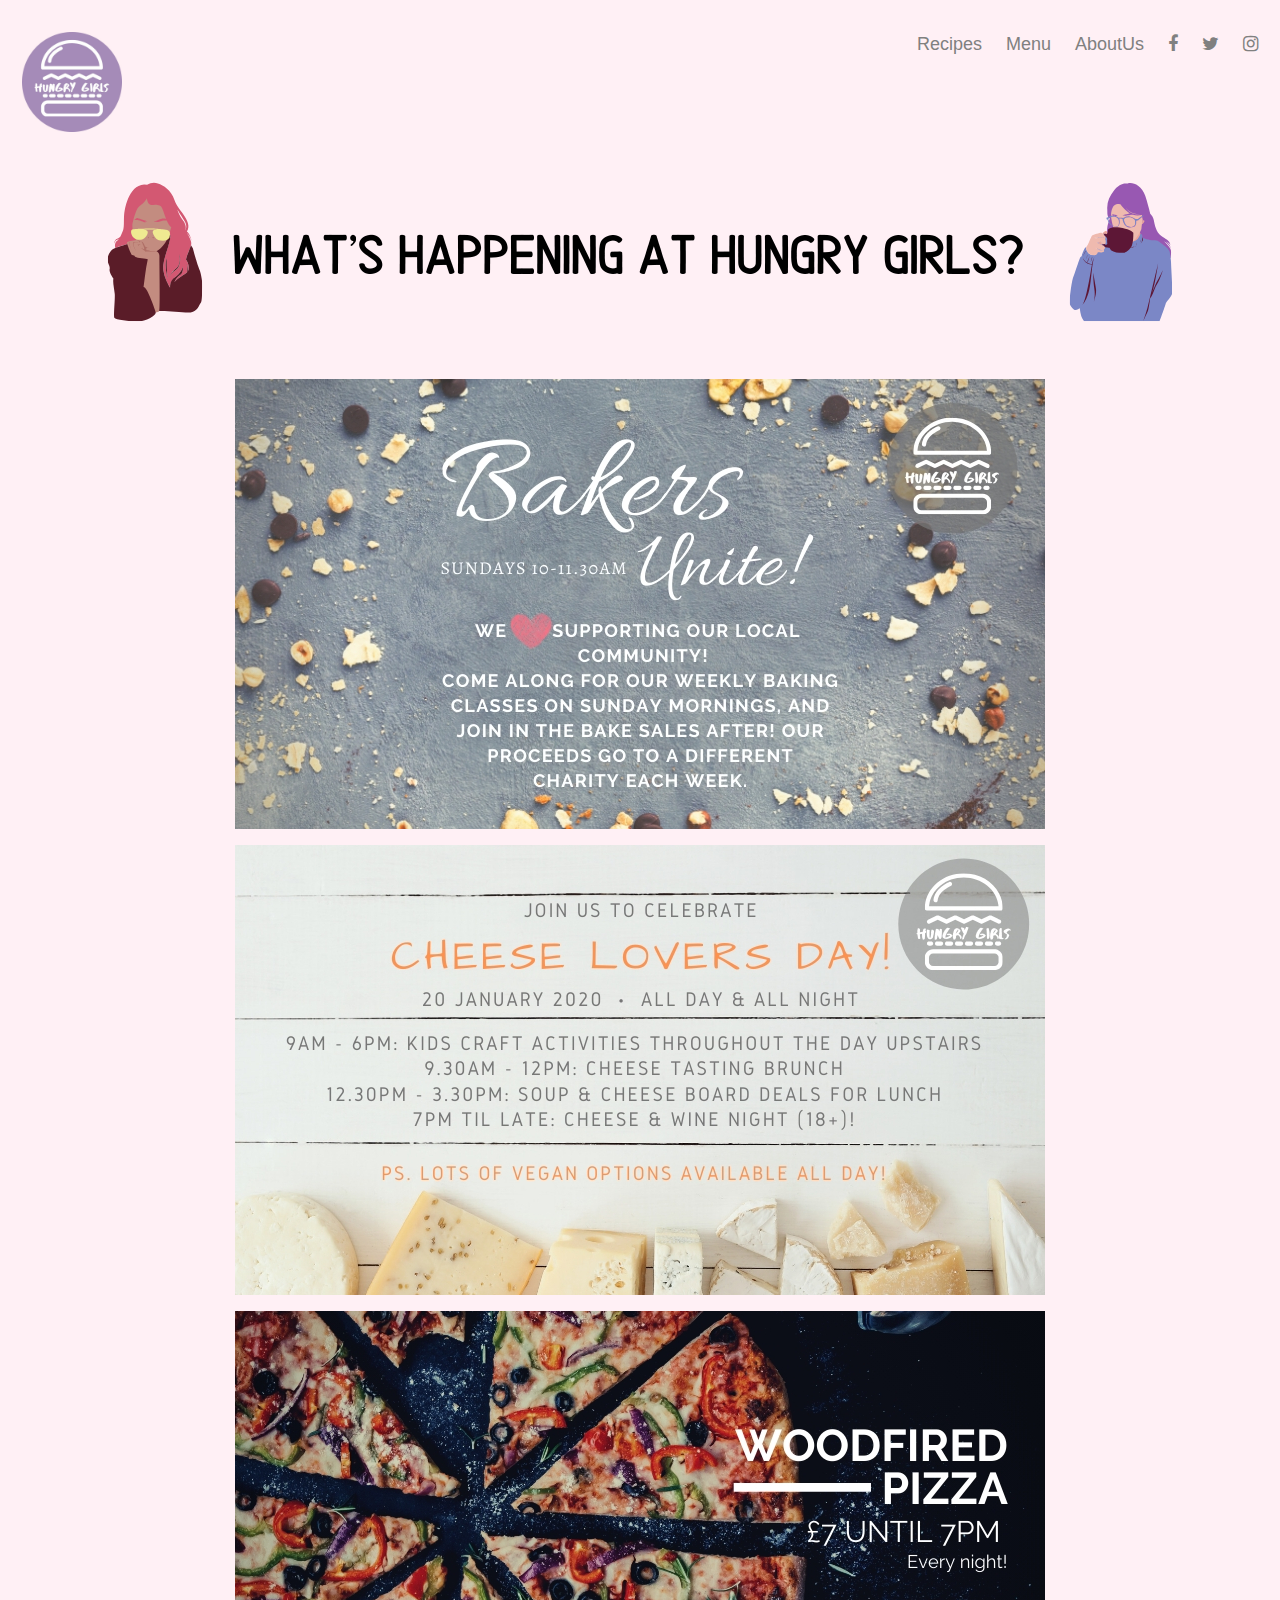
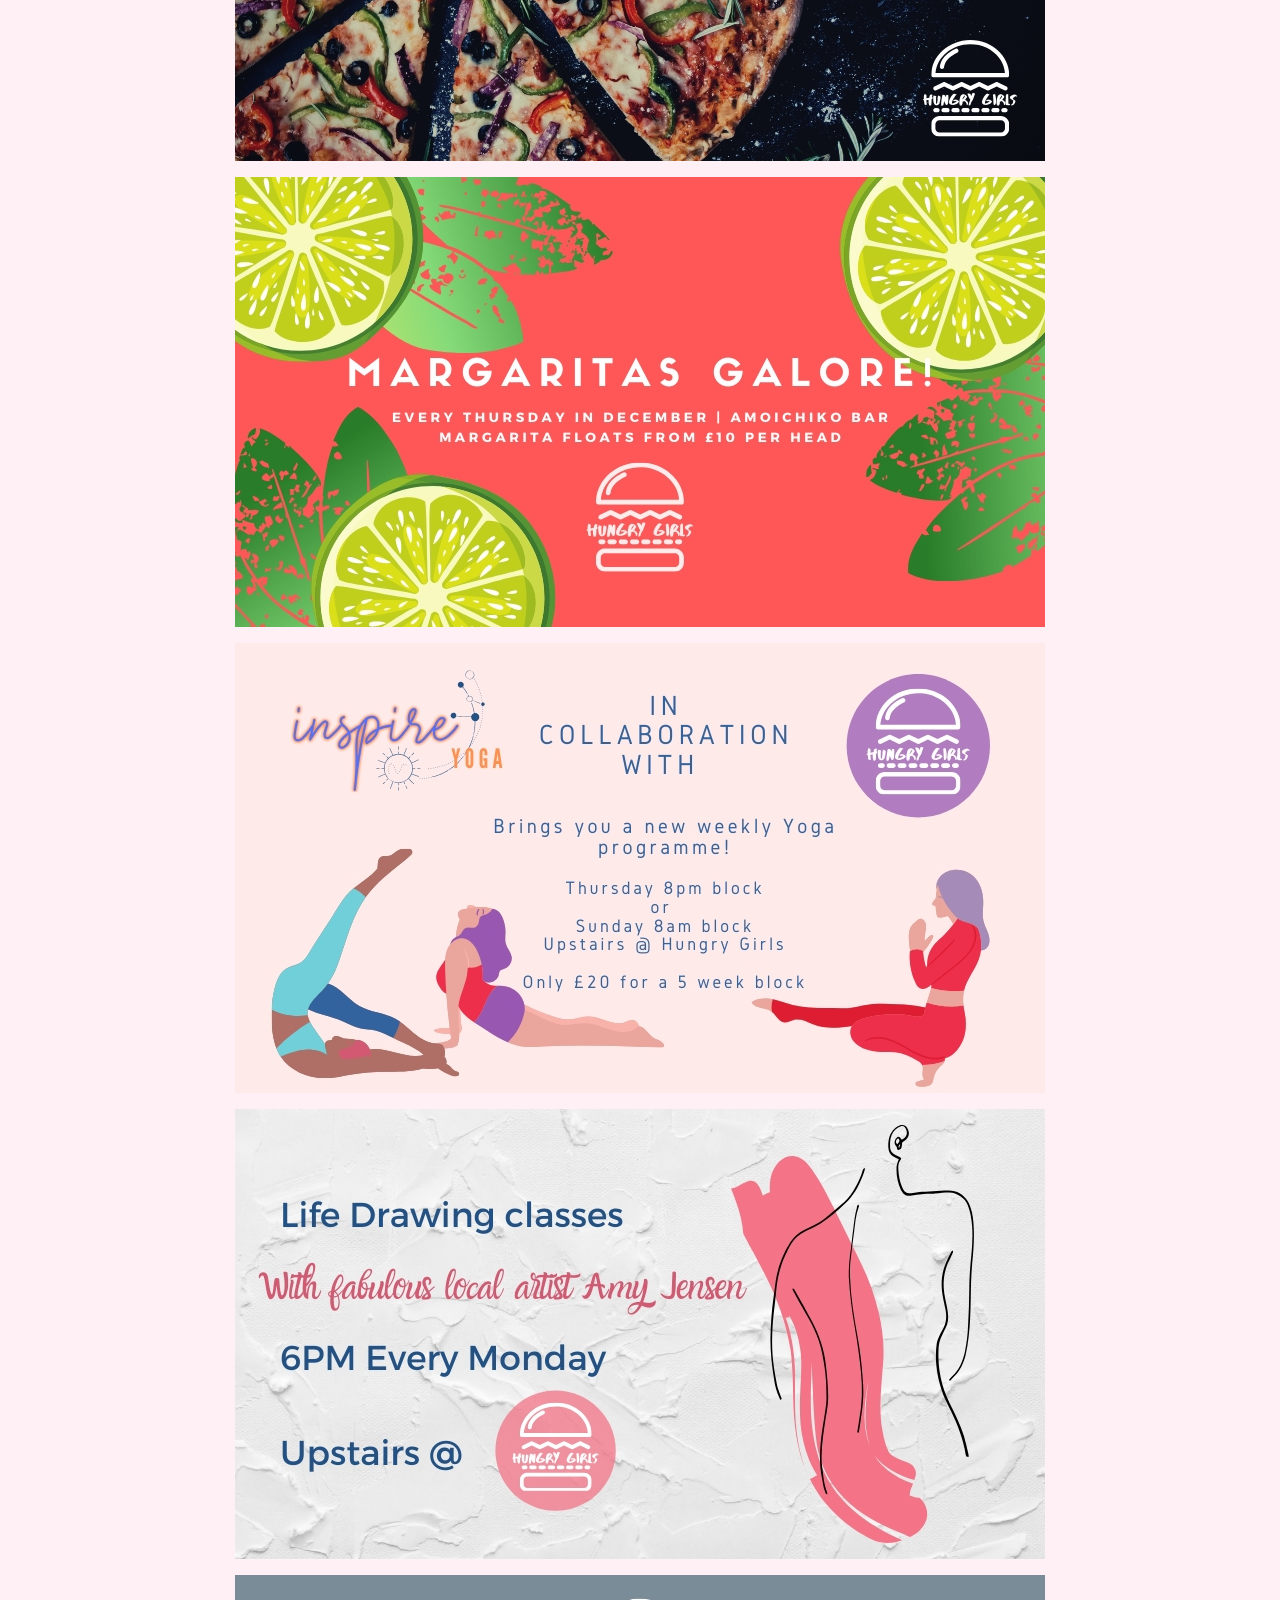
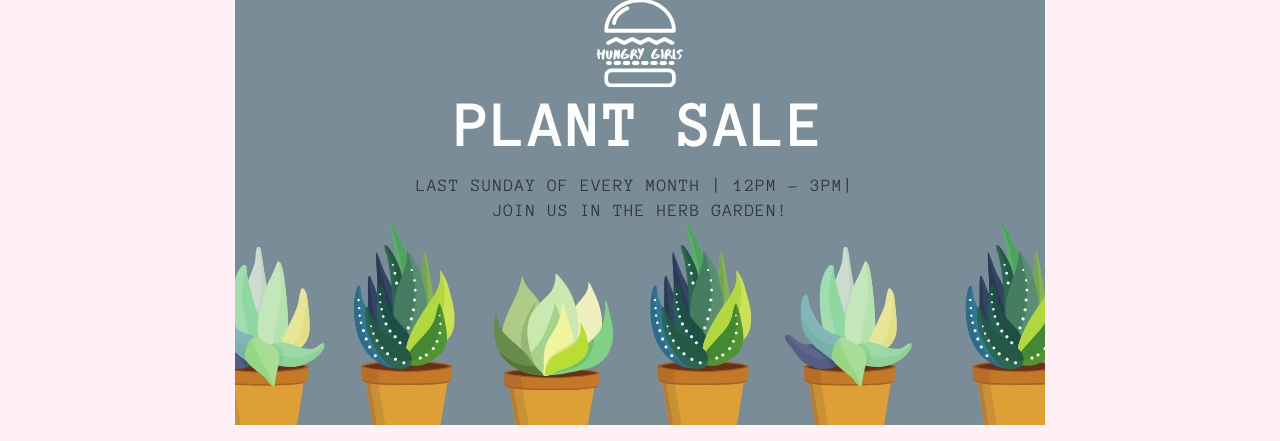
==== commit 1522daf0: "Update index.html" ====
--- a/index.html
+++ b/index.html
@@ -2,10 +2,8 @@
 <head>
 <link rel="stylesheet" href="https://stackpath.bootstrapcdn.com/bootstrap/4.3.1/css/bootstrap.min.css" integrity="sha384-ggOyR0iXCbMQv3Xipma34MD+dH/1fQ784/j6cY/iJTQUOhcWr7x9JvoRxT2MZw1T" crossorigin="anonymous">
 <link rel="stylesheet" href="css/styles.css">
+<link rel="stylesheet" href="https://cdnjs.cloudflare.com/ajax/libs/font-awesome/4.7.0/css/font-awesome.min.css">
 </head>
-
-<link rel="stylesheet" href="https://cdnjs.cloudflare.com/ajax/libs/font-awesome/4.7.0/css/font-awesome.min.css">
-
 
 <body>
 
